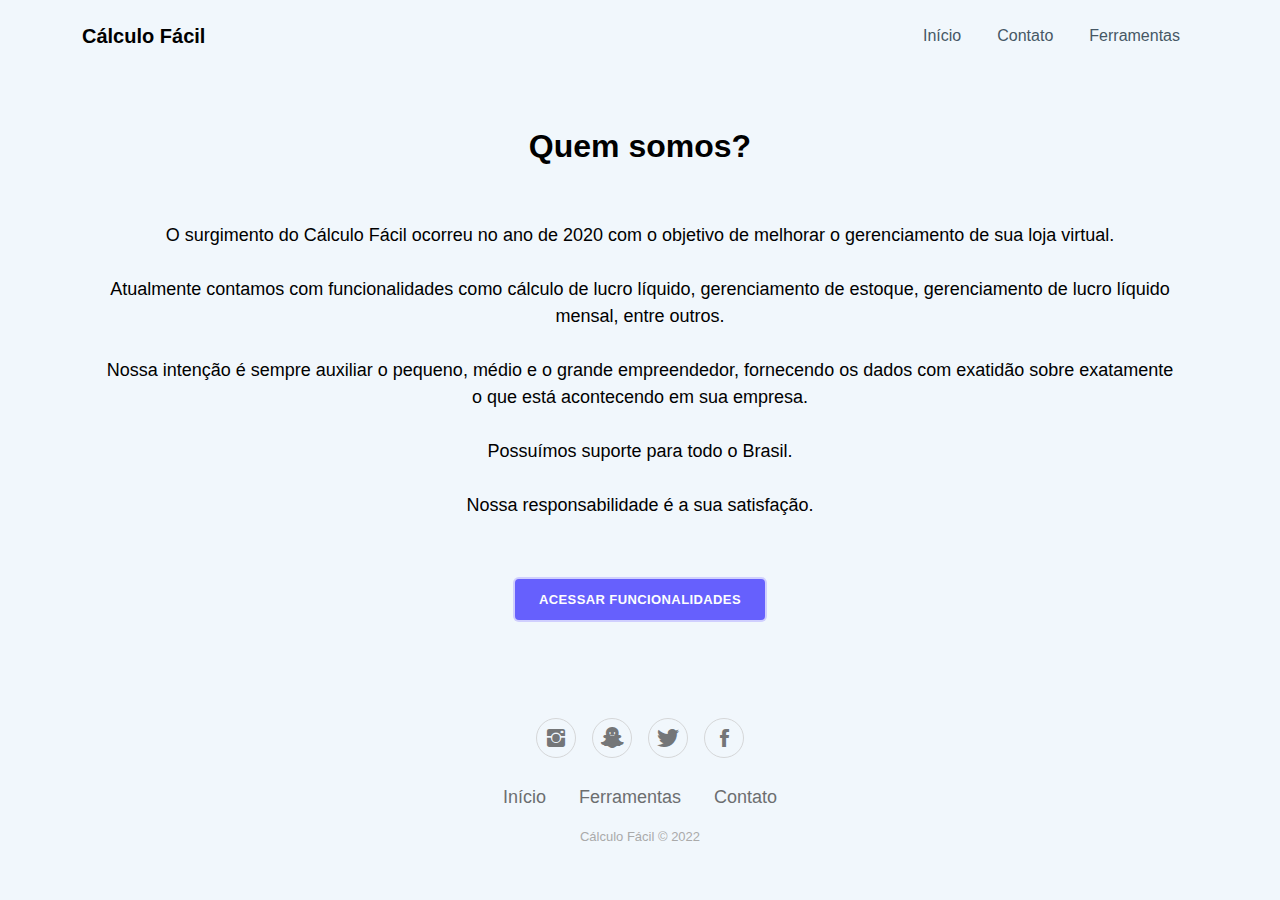
==== index.html @ 8ddb59cd "refatorado" ====
<!DOCTYPE html>
<html lang="pt-br">

<head>
    <meta charset="utf-8">
    <meta name="viewport" content="width=device-width, initial-scale=1.0, shrink-to-fit=no">
    <title>Cálculo Fácil - Início</title>
    <meta name="theme-color" content="#5850fe">
    <link rel="icon" type="image/png" sizes="640x426" href="assets/img/ML%20Logo.png">
    <link rel="icon" type="image/png" sizes="640x426" href="assets/img/Excel%20logo.png">
    <link rel="stylesheet" href="assets/bootstrap/css/bootstrap.min.css">
    <link rel="manifest" href="manifest.json">
    <link rel="stylesheet" href="https://fonts.googleapis.com/css?family=Bitter:400,700">
    <link rel="stylesheet" href="https://fonts.googleapis.com/css?family=Lora">
    <link rel="stylesheet" href="assets/fonts/ionicons.min.css">
    <link rel="stylesheet" href="assets/css/aguilaraldo1_section_contact.css">
    <link rel="stylesheet" href="assets/css/Article-Clean.css">
    <link rel="stylesheet" href="assets/css/Contact-Form-Clean.css">
    <link rel="stylesheet" href="assets/css/Contact-form-simple.css">
    <link rel="stylesheet" href="assets/css/ebs-contact-form-1.css">
    <link rel="stylesheet" href="assets/css/ebs-contact-form.css">
    <link rel="stylesheet" href="assets/css/Footer-Basic.css">
    <link rel="stylesheet" href="assets/css/Header-Dark.css">
    <link rel="stylesheet" href="assets/css/Highlight-Blue.css">
    <link rel="stylesheet" href="assets/css/Highlight-Phone.css">
    <link rel="stylesheet" href="assets/css/Login-Form-Clean.css">
    <link rel="stylesheet" href="assets/css/Navigation-Clean.css">
    <link rel="stylesheet" href="assets/css/Projects-Clean.css">
    <link rel="stylesheet" href="assets/css/styles.css">
</head>

<body style="background: rgb(241,247,252);">
    <nav class="navbar navbar-light navbar-expand-lg navigation-clean" style="background: rgb(241,247,252);">
        <div class="container"><a class="navbar-brand" href="index.html" style="color: rgb(0,0,0);">Cálculo Fácil</a><button data-bs-toggle="collapse" class="navbar-toggler" data-bs-target="#navcol-1"><span class="visually-hidden">Toggle navigation</span><span class="navbar-toggler-icon"></span></button>
            <div class="collapse navbar-collapse" id="navcol-1">
                <ul class="navbar-nav ms-auto">
                    <li class="nav-item"><a class="nav-link" href="index.html">Início</a></li>
                    <li class="nav-item"><a class="nav-link" href="contato.html">Contato</a></li>
                    <li class="nav-item"><a class="nav-link" href="ferramentas.html">Ferramentas</a></li>
                </ul>
            </div>
        </div>
    </nav>
    <div class="container">
        <div class="row">
            <div class="col-md-12">
                <section class="highlight-blue" style="background: rgba(30,106,221,0);text-align: justify;">
                    <h2 class="text-center" style="color: rgb(0,0,0);font-weight: bold;">Quem somos?</h2>
                    <div class="container" style="text-align: justify;">
                        <p class="text-center" style="color: rgb(0,0,0);font-size: 18px;text-align: justify;"><br>O surgimento do Cálculo Fácil ocorreu no ano de 2020 com o objetivo de melhorar o gerenciamento de sua loja virtual.<br><br>Atualmente contamos com funcionalidades como cálculo de lucro líquido, gerenciamento de estoque, gerenciamento de lucro líquido mensal, entre outros.<br><br>Nossa intenção é sempre auxiliar o pequeno, médio e o grande empreendedor, fornecendo os dados com exatidão sobre exatamente o que está acontecendo em sua empresa.<br><br>Possuímos suporte para todo o Brasil.<br><br>Nossa responsabilidade é a sua satisfação.<br><br></p>
                        <div class="intro"></div>
                        <div class="buttons"><a class="btn btn-primary" role="button" href="ferramentas.html" style="color: rgb(255,255,255);background: rgb(88,80,254);text-align: center;">acessar funcionalidades</a></div>
                    </div>
                </section>
            </div>
        </div>
    </div>
    <footer class="footer-basic" style="background: rgb(241,247,252);">
        <div class="social"><a href="#"><i class="icon ion-social-instagram"></i></a><a href="#"><i class="icon ion-social-snapchat"></i></a><a href="#"><i class="icon ion-social-twitter"></i></a><a href="#"><i class="icon ion-social-facebook"></i></a></div>
        <ul class="list-inline">
            <li class="list-inline-item"><a href="index.html">Início</a></li>
            <li class="list-inline-item"><a href="ferramentas.html">Ferramentas</a></li>
            <li class="list-inline-item"><a href="contato.html">Contato</a></li>
        </ul>
        <p class="copyright">Cálculo Fácil © 2022</p>
    </footer>
    <section class="projects-clean"></section>
    <script src="assets/bootstrap/js/bootstrap.min.js"></script>
</body>

</html>
---- assets/css/aguilaraldo1_section_contact.css ----
.icon-feature {
  text-align: center;
}

.icon-feature .glyphicon {
  font-size: 60px;
}

section.features {
  background-color: #369;
  padding: 40px 0;
  color: #fff;
}

.features h2 {
  color: #fff;
}

.features .icon-features {
  margin-top: 15px;
}
---- assets/css/Article-Clean.css ----
.article-clean {
  color: #56585b;
  background-color: #fff;
  font-family: 'Lora', serif;
  font-size: 14px;
}

.article-clean .intro {
  font-size: 16px;
  margin: 0 auto 30px;
}

.article-clean .intro h1 {
  font-size: 32px;
  margin-bottom: 15px;
  padding-top: 20px;
  line-height: 1.5;
  color: inherit;
  margin-top: 20px;
}

.article-clean .intro p {
  color: #929292;
  font-size: 12px;
}

.article-clean .intro p .by {
  font-style: italic;
}

.article-clean .intro p .date {
  text-transform: uppercase;
  padding: 4px 0 4px 10px;
  margin-left: 10px;
  border-left: 1px solid #ddd;
}

.article-clean .intro p a {
  color: #333;
  text-transform: uppercase;
  padding-left: 3px;
}

.article-clean .intro img {
  margin-top: 20px;
}

.article-clean .text p {
  margin-bottom: 20px;
  line-height: 1.45;
}

@media (min-width:768px) {
  .article-clean .text p {
    font-size: 16px;
  }
}

.article-clean .text h2 {
  margin-top: 28px;
  margin-bottom: 20px;
  line-height: 1.45;
  font-size: 16px;
  font-weight: bold;
  color: #333;
}

@media (min-width:768px) {
  .article-clean .text h2 {
    font-size: 20px;
  }
}

.article-clean .text figure {
  text-align: center;
  margin-top: 30px;
  margin-bottom: 20px;
}

.article-clean .text figure img {
  margin-bottom: 12px;
  max-width: 100%;
}
---- assets/css/Contact-Form-Clean.css ----
.contact-clean {
  background: #f1f7fc;
  padding: 80px 0;
}

@media (max-width:767px) {
  .contact-clean {
    padding: 20px 0;
  }
}

.contact-clean form {
  max-width: 480px;
  width: 90%;
  margin: 0 auto;
  background-color: #ffffff;
  padding: 40px;
  border-radius: 4px;
  color: #505e6c;
  box-shadow: 1px 1px 5px rgba(0,0,0,0.1);
}

@media (max-width:767px) {
  .contact-clean form {
    padding: 30px;
  }
}

.contact-clean h2 {
  margin-top: 5px;
  font-weight: bold;
  font-size: 28px;
  margin-bottom: 36px;
  color: inherit;
}

.contact-clean form .form-control {
  background: #fff;
  border-radius: 2px;
  box-shadow: 1px 1px 1px rgba(0,0,0,0.05);
  outline: none;
  color: inherit;
  padding-left: 12px;
  height: 42px;
}

.contact-clean form .form-control:focus {
  border: 1px solid #b2b2b2;
}

.contact-clean form textarea.form-control {
  min-height: 100px;
  max-height: 260px;
  padding-top: 10px;
  resize: vertical;
}

.contact-clean form .btn {
  padding: 16px 32px;
  border: none;
  background: none;
  box-shadow: none;
  text-shadow: none;
  opacity: 0.9;
  text-transform: uppercase;
  font-weight: bold;
  font-size: 13px;
  letter-spacing: 0.4px;
  line-height: 1;
  outline: none !important;
}

.contact-clean form .btn:hover {
  opacity: 1;
}

.contact-clean form .btn:active {
  transform: translateY(1px);
}

.contact-clean form .btn-primary {
  background-color: #055ada !important;
  margin-top: 15px;
  color: #fff;
}
---- assets/css/Contact-form-simple.css ----
* {
  font-family: 'Raleway', sans-serif;
}
---- assets/css/ebs-contact-form-1.css ----
div#contact-box {
  padding-right: 0;
  padding-bottom: 10px;
  padding-top: 30px;
  min-height: 100%;
  max-height: 100%;
}

p#contact-text {
  line-height: 1.5em;
  padding-bottom: 10px;
}

div.info-box {
  margin-bottom: 15px;
}

.my-info-icons {
  margin-right: 15px;
}

div#info-container {
  padding-bottom: 20px;
  padding-top: 20px;
}

i.form-control-feedback {
  padding-top: 10px;
}

i.form-control-feedback {
  padding-top: 10px;
}

div.site-form {
  padding-top: 10px;
}

button#form-btn {
  border-radius: 0;
  width: 30%;
  height: 40px;
  font-size: 1em;
  background: #fff;
}

form#my-form {
  padding-bottom: 20px;
  padding-top: 20px;
}

input[type="text"], input[type="email"], input[type="tel"], textarea {
  border-radius: 0 !important;
}
---- assets/css/ebs-contact-form.css ----
div#contact-box {
  padding-right: 0;
  padding-bottom: 10px;
  padding-top: 30px;
  min-height: 100%;
  max-height: 100%;
}

p#contact-text {
  line-height: 1.5em;
  padding-bottom: 10px;
}

div.info-box {
  margin-bottom: 15px;
}

.my-info-icons {
  margin-right: 15px;
}

div#info-container {
  padding-bottom: 20px;
  padding-top: 20px;
}

i.form-control-feedback {
  padding-top: 10px;
}

i.form-control-feedback {
  padding-top: 10px;
}

div.site-form {
  padding-top: 10px;
}

button#form-btn {
  border-radius: 0;
  width: 30%;
  height: 40px;
  font-size: 1em;
  background: #fff;
}

form#my-form {
  padding-bottom: 20px;
  padding-top: 20px;
}

input[type="text"], input[type="email"], input[type="tel"], textarea {
  border-radius: 0 !important;
}
---- assets/css/Footer-Basic.css ----
.footer-basic {
  padding: 40px 0;
  background-color: #ffffff;
  color: #4b4c4d;
}

.footer-basic ul {
  padding: 0;
  list-style: none;
  text-align: center;
  font-size: 18px;
  line-height: 1.6;
  margin-bottom: 0;
}

.footer-basic li {
  padding: 0 10px;
}

.footer-basic ul a {
  color: inherit;
  text-decoration: none;
  opacity: 0.8;
}

.footer-basic ul a:hover {
  opacity: 1;
}

.footer-basic .social {
  text-align: center;
  padding-bottom: 25px;
}

.footer-basic .social > a {
  font-size: 24px;
  width: 40px;
  height: 40px;
  line-height: 40px;
  display: inline-block;
  text-align: center;
  border-radius: 50%;
  border: 1px solid #ccc;
  margin: 0 8px;
  color: inherit;
  opacity: 0.75;
}

.footer-basic .social > a:hover {
  opacity: 0.9;
}

.footer-basic .copyright {
  margin-top: 15px;
  text-align: center;
  font-size: 13px;
  color: #aaa;
  margin-bottom: 0;
}
---- assets/css/Header-Dark.css ----
.header-dark {
  background: url(../../assets/img/mountain_bg.jpg) #444;
  background-size: cover;
  padding-bottom: 80px;
}

@media (min-width:768px) {
  .header-dark {
    padding-bottom: 120px;
  }
}

.header-dark .navbar {
  background: transparent;
  color: #fff;
  border-radius: 0;
  box-shadow: none;
  border: none;
}

@media (min-width:768px) {
  .header-dark .navbar {
    padding-top: .75rem;
    padding-bottom: .75rem;
  }
}

.header-dark .navbar .navbar-brand {
  font-weight: bold;
  color: inherit;
}

.header-dark .navbar .navbar-brand:hover {
  color: #f0f0f0;
}

.header-dark .navbar .navbar-collapse span {
  margin-top: 5px;
}

.header-dark .navbar .navbar-collapse span .login {
  color: #d9d9d9;
  margin-right: .5rem;
  text-decoration: none;
}

.header-dark .navbar .navbar-collapse span .login:hover {
  color: #fff;
}

.header-dark .navbar .navbar-toggler {
  border-color: #747474;
}

.header-dark .navbar .navbar-toggler:hover, .header-dark .navbar-toggler:focus {
  background: none;
}

.header-dark .navbar .navbar-toggler {
  color: #eee;
}

.header-dark .navbar .navbar-collapse, .header-dark .navbar form {
  border-color: #636363;
}

@media (min-width: 992px) {
  .header-dark .navbar.navbar .navbar-nav .nav-link {
    padding-left: 1.2rem;
    padding-right: 1.2rem;
  }
}

.header-dark .navbar.navbar-dark .navbar-nav .nav-link {
  color: #d9d9d9;
}

.header-dark .navbar.navbar-dark .navbar-nav .nav-link:focus, .header-dark .navbar.navbar-dark .navbar-nav .nav-link:hover {
  color: #fcfeff !important;
  background-color: transparent;
}

.header-dark .navbar .navbar-nav > li > .dropdown-menu {
  margin-top: -5px;
  box-shadow: 0 4px 8px rgba(0,0,0,.1);
  background-color: #fff;
  border-radius: 2px;
}

.header-dark .navbar .dropdown-menu .dropdown-item:focus, .header-dark .navbar .dropdown-menu .dropdown-item {
  line-height: 2;
  font-size: 14px;
  color: #37434d;
}

.header-dark .navbar .dropdown-menu .dropdown-item:focus, .header-dark .navbar .dropdown-menu .drodown-item:hover {
  background: #ebeff1;
}

.header-dark .navbar .action-button, .header-dark .navbar .action-button:active {
  background: #208f8f;
  border-radius: 20px;
  font-size: inherit;
  color: #fff;
  box-shadow: none;
  border: none;
  text-shadow: none;
  padding: .5rem .8rem;
  transition: background-color 0.25s;
}

.header-dark .navbar .action-button:hover {
  background: #269d9d;
}

.header-dark .navbar label {
  color: #ccc;
}

.header-dark .navbar form .search-field {
  display: inline-block;
  width: 80%;
  background: none;
  border: none;
  border-bottom: 1px solid transparent;
  border-radius: 0;
  color: #ccc;
  box-shadow: none;
  color: inherit;
  transition: border-bottom-color 0.3s;
}

.header-dark .navbar form .search-field:focus {
  border-bottom: 1px solid #ccc;
}

.header-dark .hero {
  margin-top: 60px;
}

@media (min-width:768px) {
  .header-dark .hero {
    margin-top: 20px;
  }
}

.header-dark .hero h1 {
  color: #fff;
  font-family: 'Bitter', serif;
  font-size: 40px;
  margin-top: 20px;
  margin-bottom: 80px;
}

@media (min-width:768px) {
  .header-dark .hero h1 {
    margin-bottom: 50px;
    line-height: 1.5;
  }
}

.header-dark .hero .ratio iframe {
  background-color: #666;
}
---- assets/css/Highlight-Blue.css ----
.highlight-blue {
  color: #fff;
  background-color: #1e6add;
  padding: 50px 0;
}

.highlight-blue p {
  color: #c4d5ef;
  line-height: 1.5;
}

.highlight-blue h2 {
  font-weight: normal;
  margin-bottom: 25px;
  line-height: 1.5;
  padding-top: 0;
  margin-top: 0;
  color: inherit;
}

.highlight-blue .intro {
  font-size: 16px;
  max-width: 500px;
  margin: 0 auto 25px;
}

.highlight-blue .buttons {
  text-align: center;
}

.highlight-blue .buttons .btn {
  padding: 16px 32px;
  margin: 6px;
  border: none;
  background: none;
  box-shadow: none;
  text-shadow: none;
  opacity: 0.9;
  text-transform: uppercase;
  font-weight: bold;
  font-size: 13px;
  letter-spacing: 0.4px;
  line-height: 1;
}

.highlight-blue .buttons .btn:hover {
  opacity: 1;
}

.highlight-blue .buttons .btn:active {
  transform: translateY(1px);
}

.highlight-blue .buttons .btn-primary, .highlight-blue .buttons .btn-primary:active {
  border: 2px solid rgba(255,255,255,0.7);
  border-radius: 6px;
  color: #ebeff1;
  box-shadow: none;
  text-shadow: none;
  padding: 14px 24px;
  background: transparent;
  transition: background-color 0.25s;
}
---- assets/css/Highlight-Phone.css ----
.highlight-phone {
  color: #313437;
  background-color: #eef4f7;
  padding: 50px 0 55px;
  overflow: hidden;
}

@media (max-width:767px) {
  .highlight-phone {
    text-align: center;
  }
}

.highlight-phone p {
  color: #7d8285;
}

.highlight-phone h2 {
  font-weight: bold;
  margin-bottom: 35px;
  line-height: 1.5;
  padding-top: 0;
  margin-top: 0;
  color: inherit;
}

.highlight-phone .intro {
  font-size: 18px;
  max-width: 500px;
  line-height: 1.5;
}

@media (max-width:767px) {
  .highlight-phone .intro {
    max-width: none;
  }
}

.highlight-phone .intro p {
  margin-bottom: 35px;
}

.highlight-phone .intro .btn {
  padding: 16px 32px;
  border: none;
  background: none;
  box-shadow: none;
  text-shadow: none;
  opacity: 0.9;
  text-transform: uppercase;
  font-weight: bold;
  font-size: 13px;
  letter-spacing: 0.4px;
  line-height: 1;
}

.highlight-phone .intro .btn:hover {
  opacity: 1;
}

.highlight-phone .intro .btn:active {
  transform: translateY(1px);
}

.highlight-phone .intro .btn-primary {
  background-color: #055ada;
  color: #fff;
}

.highlight-phone .phone-mockup {
  position: relative;
  max-width: 260px;
  margin-top: -30px;
  margin-bottom: -230px;
  transform: rotate(-15deg);
}

.highlight-phone .phone-mockup img.device {
  width: 100%;
  height: auto;
}

.highlight-phone .phone-mockup .screen {
  position: absolute;
  width: 94%;
  height: 91%;
  top: 1%;
  left: 3%;
  border: 1px solid #444;
  border-radius: 20px;
  background-color: #aaa;
  overflow: hidden;
  background: url(../../assets/img/screen-content-phone.jpg);
  background-size: cover;
  background-position: center;
  z-index: -1;
}

.highlight-phone .phone-mockup .screen:before {
  content: '';
  background-color: #fff;
  position: absolute;
  width: 70%;
  height: 140%;
  top: -6%;
  right: -60%;
  transform: rotate(-19deg);
  opacity: 0.2;
}
---- assets/css/Login-Form-Clean.css ----
.login-clean {
  background: #f1f7fc;
  padding: 80px 0;
}

.login-clean form {
  max-width: 320px;
  width: 90%;
  margin: 0 auto;
  background-color: #ffffff;
  padding: 40px;
  border-radius: 4px;
  color: #505e6c;
  box-shadow: 1px 1px 5px rgba(0,0,0,0.1);
}

.login-clean .illustration {
  text-align: center;
  padding: 0 0 20px;
  font-size: 100px;
  color: rgb(244,71,107);
}

.login-clean form .form-control {
  background: #f7f9fc;
  border: none;
  border-bottom: 1px solid #dfe7f1;
  border-radius: 0;
  box-shadow: none;
  outline: none;
  color: inherit;
  text-indent: 8px;
  height: 42px;
}

.login-clean form .btn-primary {
  background: #f4476b;
  border: none;
  border-radius: 4px;
  padding: 11px;
  box-shadow: none;
  margin-top: 26px;
  text-shadow: none;
  outline: none !important;
}

.login-clean form .btn-primary:hover, .login-clean form .btn-primary:active {
  background: #eb3b60;
}

.login-clean form .btn-primary:active {
  transform: translateY(1px);
}

.login-clean form .forgot {
  display: block;
  text-align: center;
  font-size: 12px;
  color: #6f7a85;
  opacity: 0.9;
  text-decoration: none;
}

.login-clean form .forgot:hover, .login-clean form .forgot:active {
  opacity: 1;
  text-decoration: none;
}
---- assets/css/Navigation-Clean.css ----
.navigation-clean {
  background: #fff;
  padding-top: .75rem;
  padding-bottom: .75rem;
  color: #333;
  border-radius: 0;
  box-shadow: none;
  border: none;
  margin-bottom: 0;
}

@media (min-width:768px) {
  .navigation-clean {
    padding-top: 1rem;
    padding-bottom: 1rem;
  }
}

.navigation-clean .navbar-brand {
  font-weight: bold;
  color: inherit;
}

.navigation-clean .navbar-brand:hover {
  color: #222;
}

.navigation-clean .navbar-toggler {
  border-color: #ddd;
}

.navigation-clean .navbar-toggler:hover, .navigation-clean .navbar-toggler:focus {
  background: none;
}

.navigation-clean .navbar-toggler {
  color: #888;
}

.navigation-clean.navbar-light .navbar-nav .nav-link.active, .navigation-clean.navbar-light .navbar-nav .nav-link.active:focus, .navigation-clean.navbar-light .navbar-nav .nav-link.active:hover {
  color: #8f8f8f;
  box-shadow: none;
  background: none;
  pointer-events: none;
}

.navigation-clean.navbar .navbar-nav .nav-link {
  padding-left: 18px;
  padding-right: 18px;
}

.navigation-clean.navbar-light .navbar-nav .nav-link {
  color: #465765;
}

.navigation-clean.navbar-light .navbar-nav .nav-link:focus, .navigation-clean.navbar-light .navbar-nav .nav-link:hover {
  color: #37434d !important;
  background-color: transparent;
}

.navigation-clean .navbar-nav > li > .dropdown-menu {
  margin-top: -5px;
  box-shadow: none;
  background-color: #fff;
  border-radius: 2px;
}

.navigation-clean .dropdown-menu .dropdown-item:focus, .navigation-clean .dropdown-menu .dropdown-item {
  line-height: 2;
  color: #37434d;
}

.navigation-clean .dropdown-menu .dropdown-item:focus, .navigation-clean .dropdown-menu .dropdown-item:hover {
  background: #eee;
  color: inherit;
}
---- assets/css/Projects-Clean.css ----
.projects-clean {
  color: #313437;
  background-color: #fff;
}

.projects-clean p {
  color: #7d8285;
}

.projects-clean h2 {
  font-weight: bold;
  margin-bottom: 40px;
  padding-top: 40px;
  color: inherit;
}

@media (max-width:767px) {
  .projects-clean h2 {
    margin-bottom: 25px;
    padding-top: 25px;
    font-size: 24px;
  }
}

.projects-clean .intro {
  font-size: 16px;
  max-width: 500px;
  margin: 0 auto;
}

.projects-clean .intro p {
  margin-bottom: 0;
}

.projects-clean .projects {
  padding-bottom: 40px;
}

.projects-clean .item {
  text-align: center;
  padding-top: 50px;
  min-height: 425px;
}

.projects-clean .item .name {
  font-weight: bold;
  margin-top: 28px;
  margin-bottom: 8px;
  color: inherit;
}

.projects-clean .item .description {
  font-size: 15px;
  margin-top: 15px;
  margin-bottom: 0;
}
---- assets/css/styles.css ----
.labelInput{
    position: absolute;
    top: 10px; bottom: 0px; left: 0px; right: 0px;
    pointer-events: none;
    transition: 0.5s;
    width: 100%;
    padding-left: 10px;
}

.inputUser:focus ~ .labelInput,
.inputUser:hover ~ .labelInput,
.inputUser:valid ~ .labelInput{
    top: -20px;
    font-size: 12px;
    color: #5850FE;
}

.inputBox{
    position: relative;
}

.smallTitle{
    top: -20px;
    font-size: 12px;
    color:#5850FE;
    position: absolute;
    padding-left: 10px;
}

.resultadoInput{
    position: absolute;
    top: 10px; bottom: 0px; left: 0px; right: 0px;
    pointer-events: none;
    transition: 0.5s;
    width: 100%;
    padding-left: 10px;
    text-align: center;
}
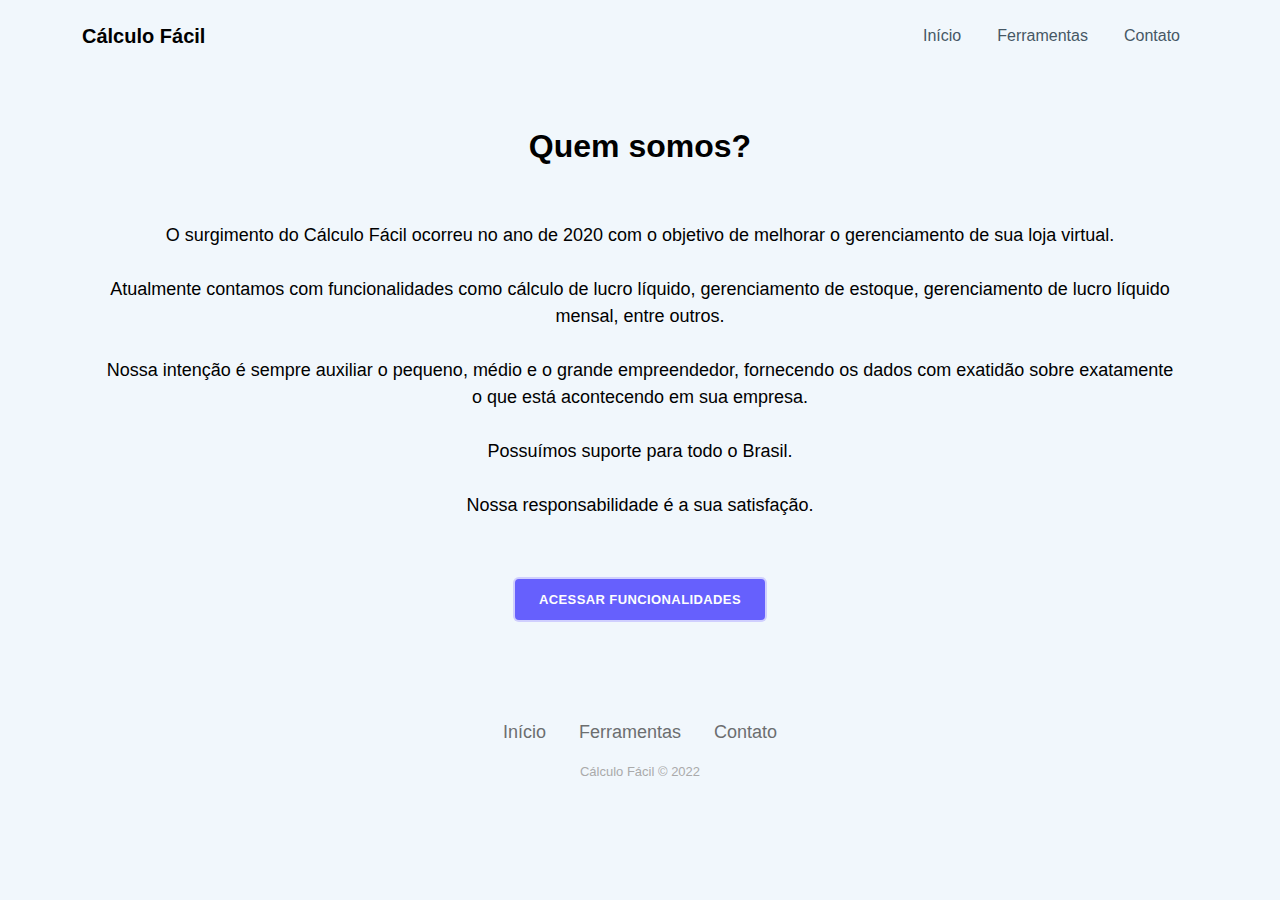
==== commit 6e46433b: "ocultado icones de redes sociais e alterado sequencia dos botões na navbar" ====
--- a/index.html
+++ b/index.html
@@ -35,8 +35,8 @@
             <div class="collapse navbar-collapse" id="navcol-1">
                 <ul class="navbar-nav ms-auto">
                     <li class="nav-item"><a class="nav-link" href="index.html">Início</a></li>
+                    <li class="nav-item"><a class="nav-link" href="ferramentas.html">Ferramentas</a></li>
                     <li class="nav-item"><a class="nav-link" href="contato.html">Contato</a></li>
-                    <li class="nav-item"><a class="nav-link" href="ferramentas.html">Ferramentas</a></li>
                 </ul>
             </div>
         </div>
@@ -56,7 +56,7 @@
         </div>
     </div>
     <footer class="footer-basic" style="background: rgb(241,247,252);">
-        <div class="social"><a href="#"><i class="icon ion-social-instagram"></i></a><a href="#"><i class="icon ion-social-snapchat"></i></a><a href="#"><i class="icon ion-social-twitter"></i></a><a href="#"><i class="icon ion-social-facebook"></i></a></div>
+        <!-- <div class="social"><a href="#"><i class="icon ion-social-instagram"></i></a><a href="#"><i class="icon ion-social-snapchat"></i></a><a href="#"><i class="icon ion-social-twitter"></i></a><a href="#"><i class="icon ion-social-facebook"></i></a></div> -->
         <ul class="list-inline">
             <li class="list-inline-item"><a href="index.html">Início</a></li>
             <li class="list-inline-item"><a href="ferramentas.html">Ferramentas</a></li>
